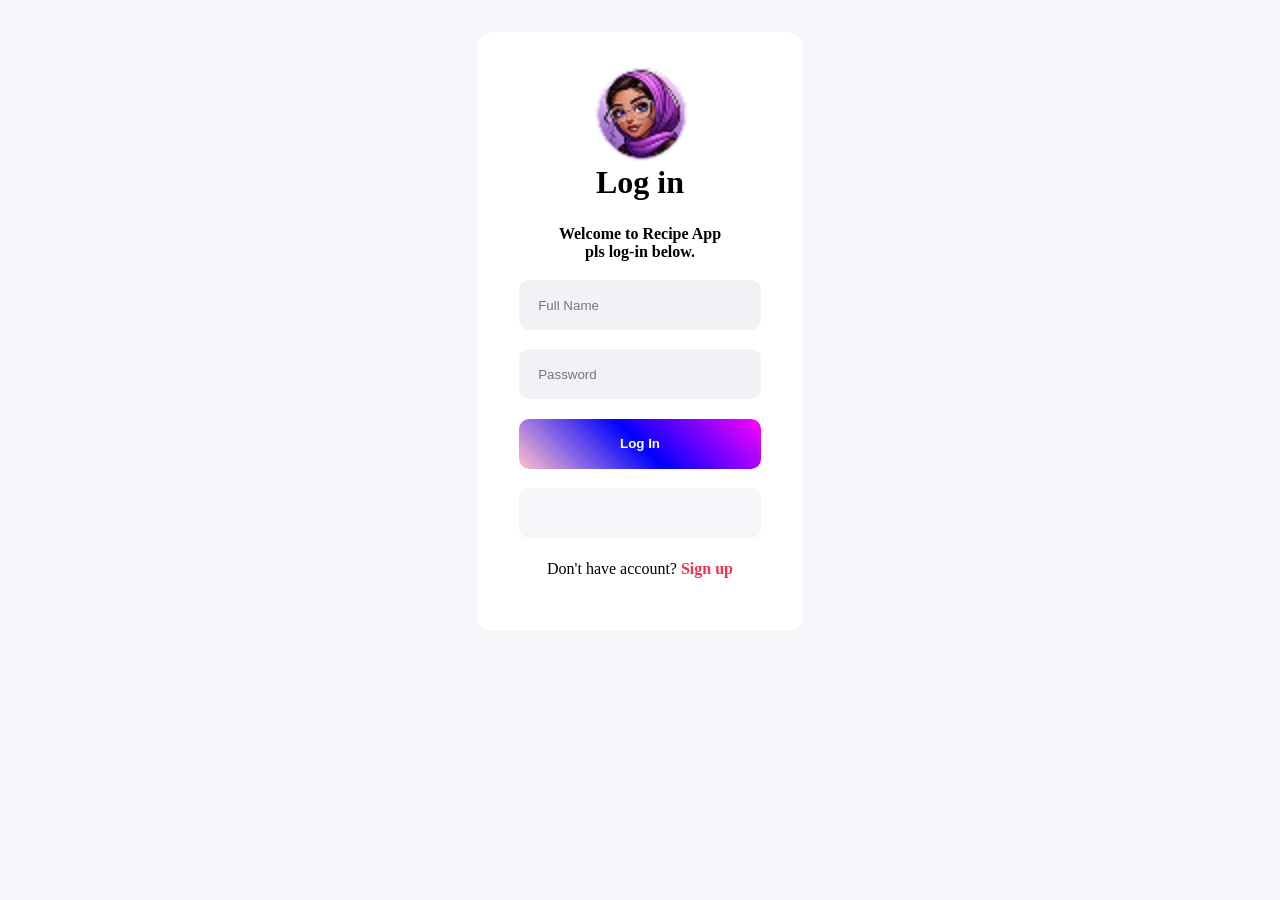
==== index.html @ 7fe83eaa "Dessert App" ====
<!DOCTYPE html>
<html>
<head>
    <meta charset="UTF-8" />
    <meta name="viewport"content="width=device-width,initial-scale=1.0"/>
    <title>Log In Page</title>
    <link rel="stylesheet" href="css/sign-in.css">
</head>
<body>
    
    <div class="container">
        <div class="card">
            <img src="images/hijab image.png"class="logo">
            <h1 class="sign-up"><b>Log in</b></h1>
            <p class="sign"><b>Welcome to Recipe App 
                <p class="sign"><b>pls log-in below.</b></p>
            </b></p>
            <input type="text" class="name-input" placeholder="Full Name" id="full-name"/>
            <input type="text" class="name-input" placeholder="Password" id="password"/>
            <button class="log-in" id="log-in"><b>Log In</b></button>
            <div class="message" id="message"></div>
            
            
            
<p class="info">Don't have account? <a href="sign-in.html"><b>Sign up</b></a></p>
    </div>




























    <script src="js/login.js"></script>
</body>
</html>
---- css/sign-in.css ----
*{
    margin: 0;
    padding: 0;
    border: none;
    box-sizing: border-box;
}
body{
    background-color: #F5F6FA ;
}
.container{
    width: 80%;
    max-width: 25rem;
    height: 30rem;
    margin-left: auto;
    margin-right: auto;
    margin-top: 2rem;
}
.card{
    width: 326px;
    height: 599px;
    border-radius: 16px;
    background-color: #FFFFFF;
    margin-left: auto;
    margin-right: auto;
    display: flex;
    flex-direction: column;
}
.logo{
    width: 100px;
    height: 100px;
    display: block;
    margin-left: auto;
    margin-right: auto;
    margin-top: 2rem;
}
.sign{
    text-align: center;
}
.sign-up{
    margin-bottom: 1.5rem;
    text-align: center;
}
.name-input{
    width: 242px;
    height: 50px;
    margin-left: auto;
    margin-right: auto;
    margin-top: 1.2rem;
    background-color: #F0F2F5;
    border-radius: 10px;
    padding-left: 1.2rem;
}
.submit-button{
    width: 242px;
    height: 50px;
    border-radius: 10px;
    background-color: #f912cb;
    color:white;
    margin-left: auto;
    margin-right: auto;
    margin-top: 1.2rem;
    display: flex;
    align-items: center;
    justify-content: center;
    text-decoration: none;
}
.button{
    width: 242px;
    height: 50px;
    border-radius: 10px;
    background-color: rgb(97, 70, 248);
    text-decoration: none;
    text-align: center;
    color: white;
    border: none;
    margin-left: auto;
    margin-right: auto;
    margin-top: 1.5rem;
    display: flex;
    align-items: center;
    justify-content: center;
}
.log-in{
    width: 242px;
    height: 50px;
    border-radius: 10px;
    background: linear-gradient(
        45deg,
        pink,
        blue,
        rgb(255, 2, 255)
    ); 
    color:white;
    margin-left: auto;
    margin-right: auto;
    margin-top: 1.2rem;
    text-decoration: none;
    text-align: center;
    display: flex;
    align-items: center;
    justify-content: center;
}
.info{
    text-align: center;
    margin-top: 1.4rem;
}
.info a{
    text-decoration: none;
    color: rgb(247, 47, 80);
}
.message{
    width: 242px;
    height: 50px;
    border-radius: 10px;
    background-color: #F5F6FA;
    color:black;
    margin-left: auto;
    margin-right: auto;
    margin-top: 1.2rem;
    text-decoration: none;
    text-align: center;
    display: flex;
    align-items: center;
    justify-content: center;
}
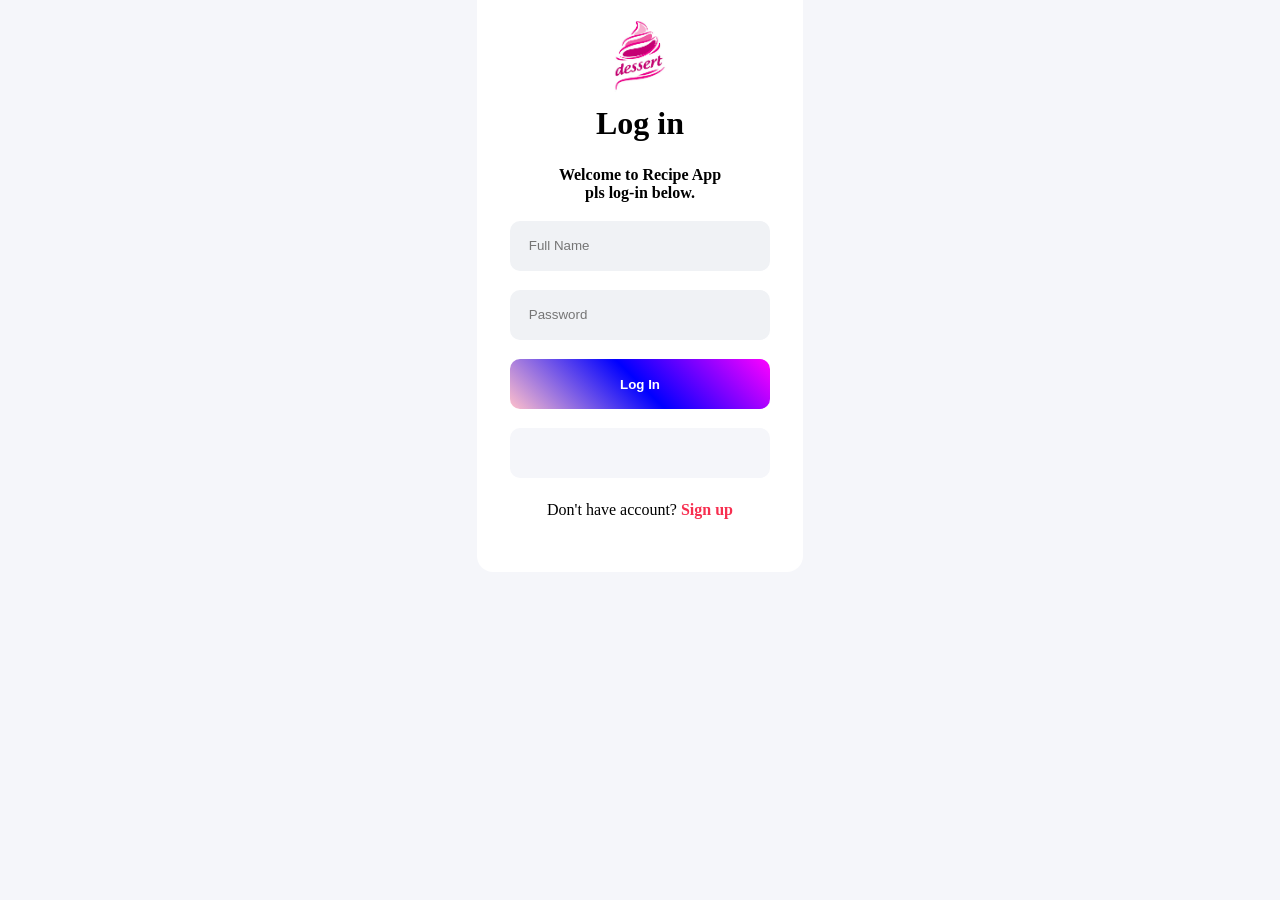
==== commit 4f269b40: "update logo" ====
--- a/index.html
+++ b/index.html
@@ -10,7 +10,7 @@
     
     <div class="container">
         <div class="card">
-            <img src="images/hijab image.png"class="logo">
+            <img src="images/Logo.png"class="logo">
             <h1 class="sign-up"><b>Log in</b></h1>
             <p class="sign"><b>Welcome to Recipe App 
                 <p class="sign"><b>pls log-in below.</b></p>
--- a/css/sign-in.css
+++ b/css/sign-in.css
@@ -14,6 +14,9 @@
     margin-left: auto;
     margin-right: auto;
     margin-top: 2rem;
+    display: flex;
+    align-items: center;
+    justify-content: center;
 }
 .card{
     width: 326px;
@@ -41,7 +44,7 @@
     text-align: center;
 }
 .name-input{
-    width: 242px;
+    width: 80%;
     height: 50px;
     margin-left: auto;
     margin-right: auto;
@@ -51,7 +54,7 @@
     padding-left: 1.2rem;
 }
 .submit-button{
-    width: 242px;
+    width: 80%;
     height: 50px;
     border-radius: 10px;
     background-color: #f912cb;
@@ -65,7 +68,7 @@
     text-decoration: none;
 }
 .button{
-    width: 242px;
+    width: 80%;
     height: 50px;
     border-radius: 10px;
     background-color: rgb(97, 70, 248);
@@ -81,7 +84,7 @@
     justify-content: center;
 }
 .log-in{
-    width: 242px;
+    width: 80%;
     height: 50px;
     border-radius: 10px;
     background: linear-gradient(
@@ -109,7 +112,7 @@
     color: rgb(247, 47, 80);
 }
 .message{
-    width: 242px;
+    width: 80%;
     height: 50px;
     border-radius: 10px;
     background-color: #F5F6FA;
@@ -122,4 +125,28 @@
     display: flex;
     align-items: center;
     justify-content: center;
+}
+@media only screen and (max-width:375px){
+    .card{
+        width: 95%;
+        height: 599px;
+        border-radius: 16px;
+        background-color: #FFFFFF;
+        margin-left: auto;
+        margin-right: auto;
+        display: flex;
+        flex-direction: column;
+
+}
+.container{
+    width: 100%;
+    max-width: 100%;
+    height: 30rem;
+    margin-left: auto;
+    margin-right: auto;
+    margin-top: 2rem;
+    display: flex;
+    align-items: center;
+    justify-content: center;
+}
 }
